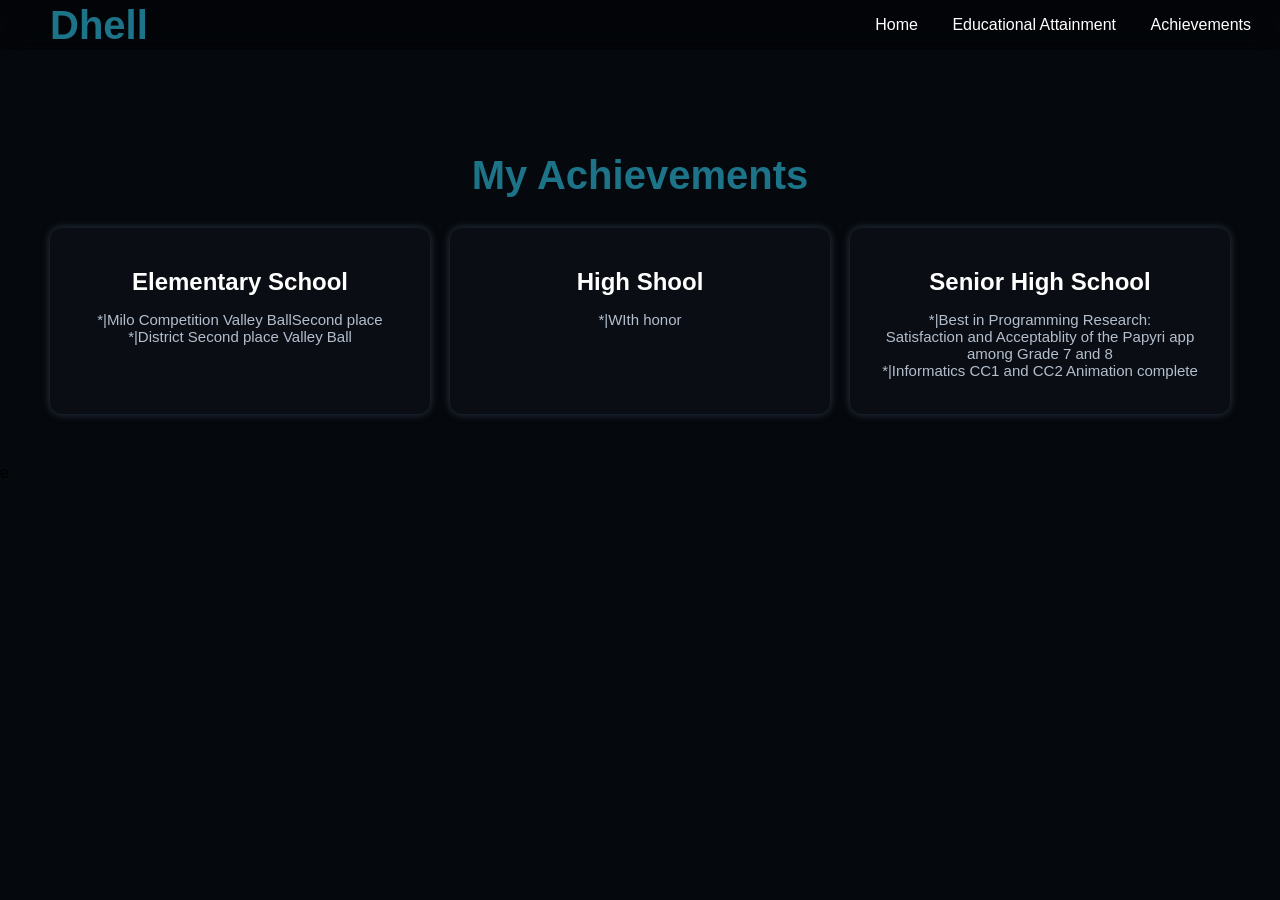
==== Achievements.html @ bd4a88c3 "Add files via upload" ====
<!DOCTYPE html>
<html lang="en">
<head>
  <meta charset="UTF-8">
  <meta name="viewport" content="width=device-width, initial-scale=1.0">
  <title>Document</title>
  <link rel="stylesheet" href="style2.css">
</head>
<body>
   <!-- NAVIGATION -->
  <div class="headD">
    <div class="left">
      <a href="index.html">Dhell</a>
    </div>

    <div class="right">
      <a href="index.html">Home</a>
      <a href="Educ.html">Educational Attainment</a>
      <a href="Achievements.html">Achievements</a>
    </div>
  </div>
  <section class="achievements-section">
    <h1>My Achievements</h1>

    <div class="achievements-container">

        <div class="ach-card">
            <h2>Elementary School</h2>
            <p>*|Milo Competition Valley BallSecond place <br>*|District Second place Valley Ball </p>

        </div>

        <div class="ach-card">
            <h2>High Shool</h2>
            <p>*|WIth honor</p>
        </div>

        <div class="ach-card">
            <h2>Senior High School</h2>
            <p>  *|Best in Programming Research:<br> Satisfaction and Acceptablity of the Papyri app among Grade 7 and 8  <br>*|Informatics CC1 and CC2 Animation complete <br>  </p>
        </div>

    </div>
</section>

</body>
</html>
e
---- style2.css ----
:root {
      --text-color1: rgb(29, 115, 136);
      --text-color2: rgb(255, 255, 255);
      --background-color: rgb(5, 8, 12);

      /* Card Colors */
      --card-bg: rgb(10, 14, 20);
      --card-text: rgb(210, 220, 235);
      --shadow: rgba(106, 128, 162, 0.4);
      --hover-shadow: rgba(150, 170, 200, 0.7);
    }

    /* Global */
    body {
      background-color: var(--background-color);
      font-family: 'Segoe UI', Tahoma, Geneva, Verdana, sans-serif;
      margin: 0;
      padding: 0;
    }

    /* Header */
    .headD {
      display: flex;
      justify-content: space-between;
      align-items: center;
      padding: 0 50px;
      height: 50px;
      position: fixed;
      top: 0;
      left: 0;
      width: 95%;
      z-index: 100;
      background: rgba(0, 0, 0, 0.3);
      backdrop-filter: blur(15px);
    }

    /* Logo */
    .headD .left a {
      font-size: 40px;
      font-weight: 600;
      color: var(--text-color1);
      text-decoration: none;
    }

    /* Navigation links */
    .headD .right a {
      color: var(--text-color2);
      margin: 0 10px;
      text-decoration: none;
      position: relative;
      padding: 5px;
      transition: color 0.3s ease;
    }

    /* Hover effect for nav */
    .headD .right a:hover {
      color: rgb(133, 195, 239);
    }

    .headD .right a::after {
      content: "";
      position: absolute;
      left: 0;
      bottom: 0;
      width: 0;
      height: 2px;
      background-color: var(--text-color1);
      transition: width 0.5s ease;
    }

    .headD .right a:hover::after {
      width: 100%;
    }

    /* Responsive header */
    @media (max-width: 768px) {
      .headD {
        display: block;
        padding: 10px 20px;
        padding-bottom: 80px;
        height: auto;
      }

      .headD .left {
        text-align: center;
        padding-bottom: 10px;
      }

      .headD .right {
        display: flex;
        justify-content: center;
        gap: 15px;
        flex-wrap: wrap;
      }
    }





    

    /* Achievements Section */
.achievements-section {
  padding: 120px 20px 50px;
  color: var(--card-text);
  text-align: center;
}

.achievements-section h1 {
  font-size: 40px;
  margin-bottom: 30px;
  color: var(--text-color1);
}

/* Cards Container */
.achievements-container {
  display: grid;
  grid-template-columns: repeat(auto-fit, minmax(260px, 1fr));
  gap: 20px;
  padding: 0 30px;
}

/* Individual Card */
.ach-card {
  background: var(--card-bg);
  padding: 20px;
  border-radius: 12px;
  box-shadow: 0 0 10px var(--shadow);
  transition: 0.3s ease;
}

.ach-card:hover {
  transform: translateY(-5px);
  box-shadow: 0 0 18px var(--hover-shadow);
}

.ach-card h2 {
  color: var(--text-color2);
  margin-bottom: 10px;
}

.ach-card p {
  color: rgb(180, 190, 205);
  font-size: 15px;
}
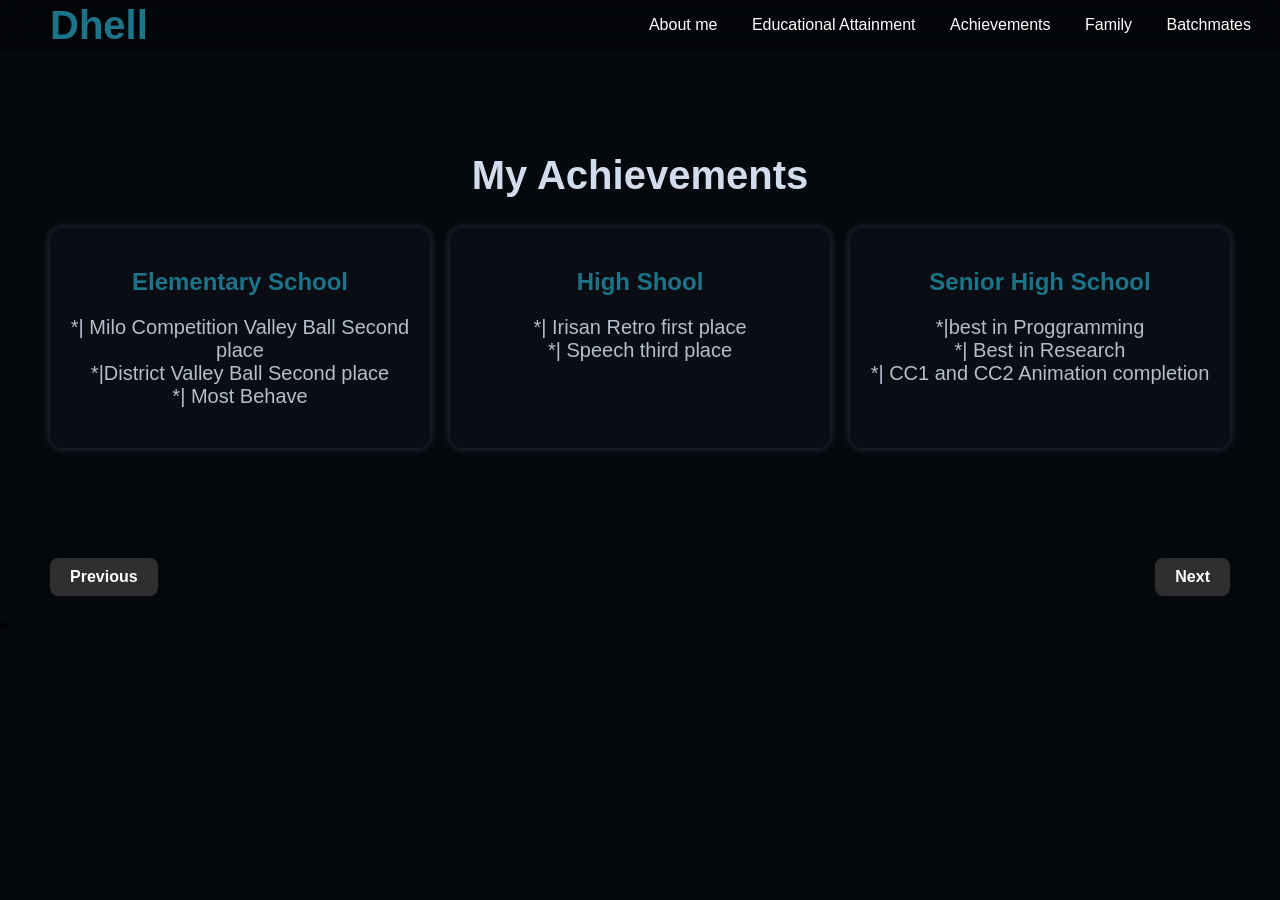
==== commit 8f46e158: "Add files via upload" ====
--- a/Achievements.html
+++ b/Achievements.html
@@ -14,9 +14,11 @@
     </div>
 
     <div class="right">
-      <a href="index.html">Home</a>
+      <a href="index.html">About me </a>
       <a href="Educ.html">Educational Attainment</a>
       <a href="Achievements.html">Achievements</a>
+    <a href="Family.html">Family</a>
+      <a href="Batch.html">Batchmates</a>
     </div>
   </div>
   <section class="achievements-section">
@@ -26,23 +28,32 @@
 
         <div class="ach-card">
             <h2>Elementary School</h2>
-            <p>*|Milo Competition Valley BallSecond place <br>*|District Second place Valley Ball </p>
+            <p>*| Milo Competition Valley Ball Second place <br>*|District Valley Ball Second place  <br>*| Most Behave</p>
 
         </div>
 
         <div class="ach-card">
             <h2>High Shool</h2>
-            <p>*|WIth honor</p>
+            <p>*| Irisan Retro first place <br>*| Speech third place </p>
         </div>
 
         <div class="ach-card">
             <h2>Senior High School</h2>
-            <p>  *|Best in Programming Research:<br> Satisfaction and Acceptablity of the Papyri app among Grade 7 and 8  <br>*|Informatics CC1 and CC2 Animation complete <br>  </p>
+            <p> *|best in Proggramming <br> *| Best in  Research <br>*| CC1 and CC2 Animation completion <br>  </p>
         </div>
 
     </div>
 </section>
 
+
+
+
+
+<!-- Navigation Buttons -->
+<div class="page-nav">
+  <a href="Educ.html" class="nav-btn prev-btn">Previous</a>
+  <a href="Family.html" class="nav-btn next-btn">Next</a>
+</div>
 </body>
 </html>
 e
--- a/style2.css
+++ b/style2.css
@@ -110,7 +110,7 @@
 .achievements-section h1 {
   font-size: 40px;
   margin-bottom: 30px;
-  color: var(--text-color1);
+  
 }
 
 /* Cards Container */
@@ -123,6 +123,7 @@
 
 /* Individual Card */
 .ach-card {
+ 
   background: var(--card-bg);
   padding: 20px;
   border-radius: 12px;
@@ -136,11 +137,39 @@
 }
 
 .ach-card h2 {
-  color: var(--text-color2);
+  
+ color:var(--text-color1);
   margin-bottom: 10px;
 }
 
 .ach-card p {
   color: rgb(180, 190, 205);
-  font-size: 15px;
+  font-size: 20px;
 }
+
+
+
+
+
+ .page-nav {
+  display: flex;
+  justify-content: space-between;
+  padding: 20px 50px;
+  margin-top: 40px;
+}
+
+.nav-btn {
+
+   background-color: rgb(46, 47, 46);
+  
+  color: white;
+  padding: 10px 20px;
+  border-radius: 8px;
+  text-decoration: none;
+  font-weight: bold;
+  transition: 0.3s;
+}
+
+.nav-btn:hover {
+ background-color: var(--text-color1);
+}
